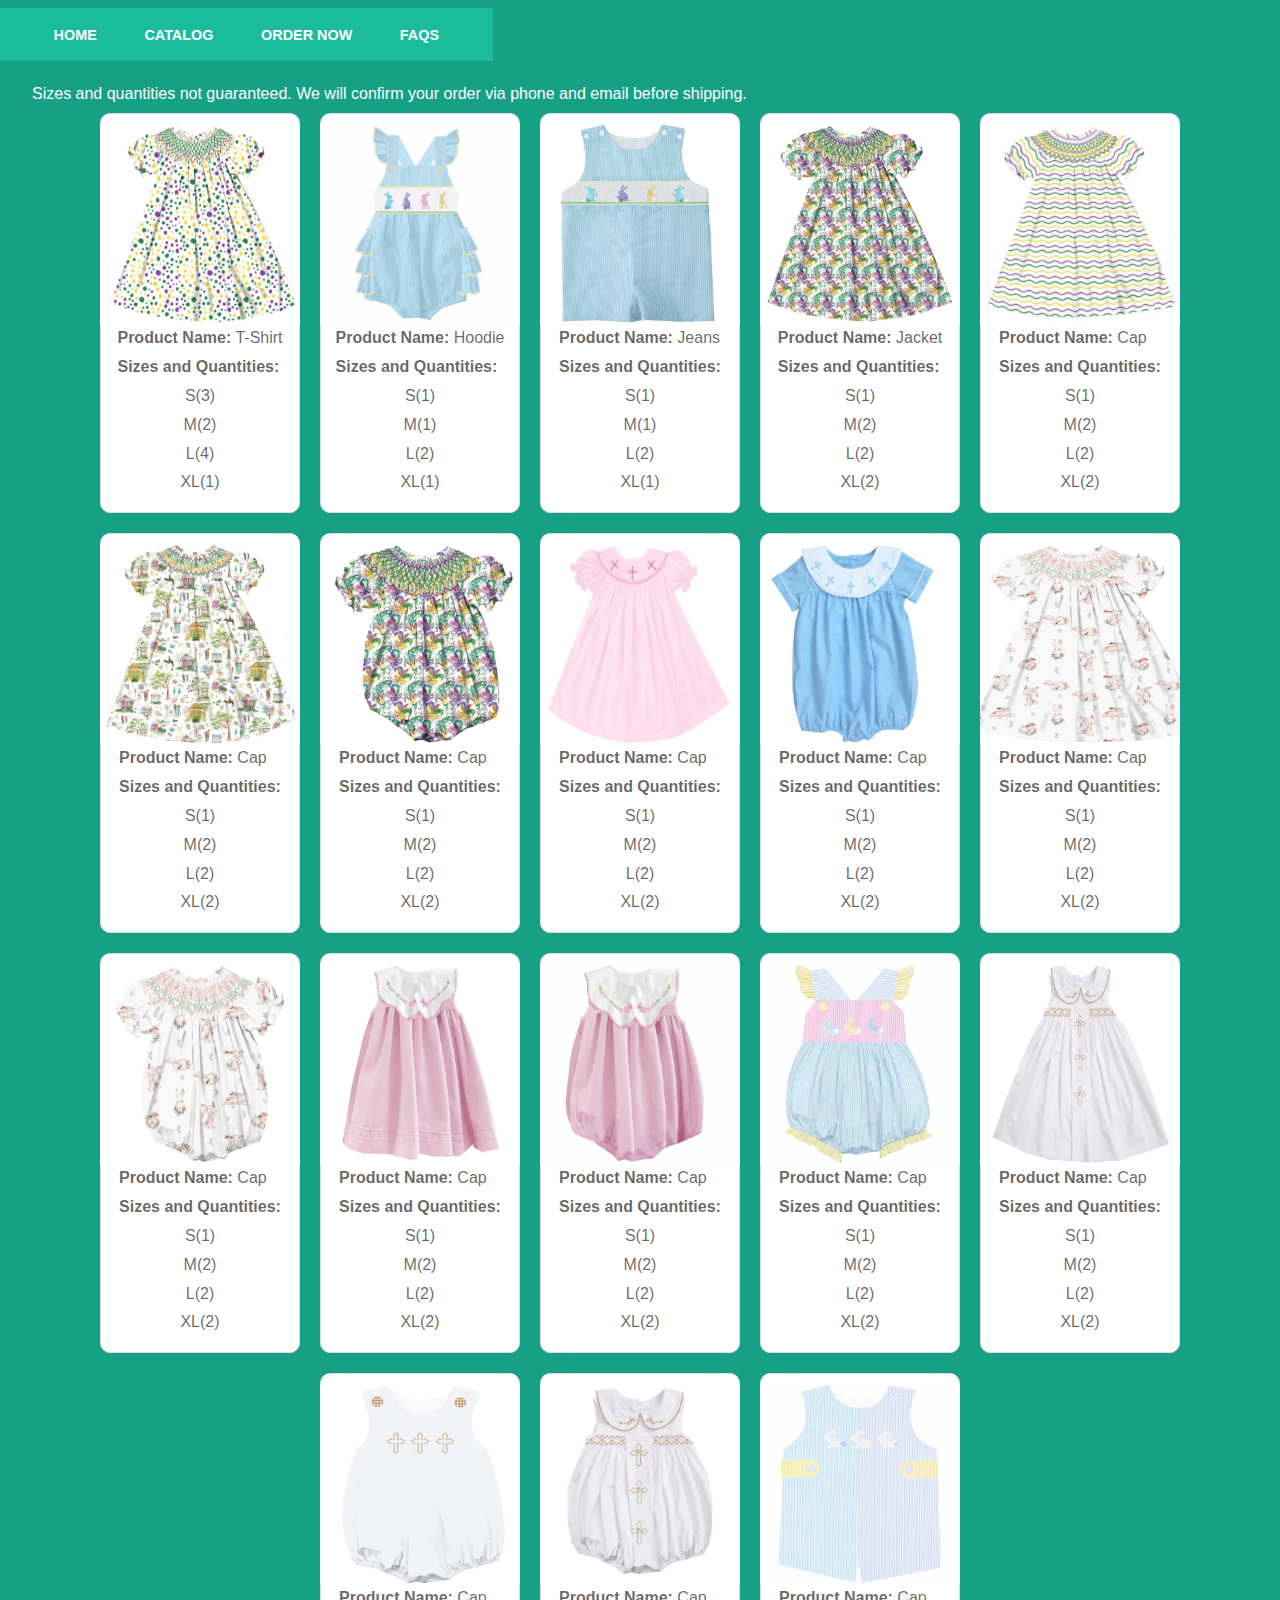
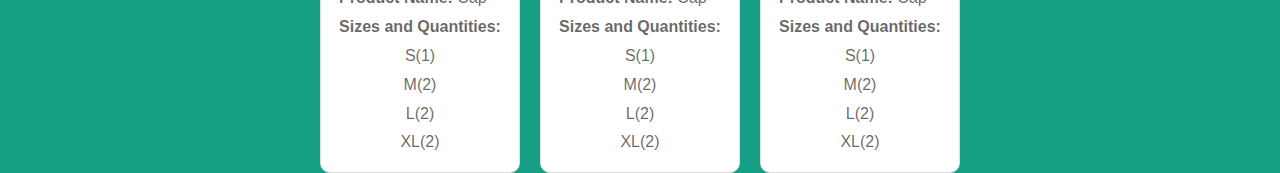
==== catalog.html @ 7c08fcbd "updated title" ====
<!DOCTYPE html>
<html lang="en">
<head>
    <meta charset="UTF-8">
    <meta name="viewport" content="width=device-width, initial-scale=1.0">
    <title>Catalog - Nonna and Nana's Boutique</title>
    <link href="default.css" rel="stylesheet" type="text/css" media="all" />
    <link href="fonts.css" rel="stylesheet" type="text/css" media="all" />
    
</head>
<body>
    <div id="header-wrapper">
        <div id="header" class="container">
            <div id="menu">
                <ul>
                    <li><a href="index.html" accesskey="1" title="">Home</a></li>
                    <li class="current_page_item"><a href="catalog.html" accesskey="2" title="">Catalog</a></li> 
                    <li><a href="order.html" accesskey="3" title="">Order Now</a></li> 
                    <li><a href="faqs.html" accesskey="4" title="">FAQs</a></li>
                </ul>
            </div>
        </div>
    </div>

    <h1 class="fancy-header">Sizes and quantities not guaranteed. We will confirm your order via phone and email before shipping.</h1>
    <div class="gallery_body" id="gallery_body">
        <!-- Items will be dynamically loaded here -->
    </div>
    
    <!-- The Modal -->
    <div id="myModal" class="modal">
        <span class="close" onclick="closeModal()">&times;</span>
        <div class="modal-content" id="modal-content">
            <img id="modal-img" src="">
        </div>
    </div>

    <script>
        function openModal(src) {
            document.getElementById('myModal').style.display = "block";
            document.getElementById('modal-img').src = src;
        }

        function closeModal() {
            document.getElementById('myModal').style.display = "none";
        }

        // Function to load CSV and update the gallery
        function loadCSVData() {
            fetch('csv/sizes_quantities.csv')
                .then(response => response.text())
                .then(data => {
                    const rows = data.split('\n').slice(1); // Skip the header row
                    const gallery = document.getElementById('gallery_body');
                    gallery.innerHTML = ''; // Clear existing content
                    
                    rows.forEach(row => {
                        const cols = row.split(',');
                        const sku = cols[0];
                        const productName = cols[1];
                        const sizesAndQuantities = cols[2].split(';');

                        const itemDiv = document.createElement('div');
                        itemDiv.className = 'item';
                        itemDiv.innerHTML = `
                            <img src="images/${sku}.jpg" alt="${sku}" onclick="openModal('images/${sku}.jpg')">
                            <p><b>Product Name:</b> ${productName}<br><b>Sizes and Quantities:</b></p>
                        `;
                        
                        sizesAndQuantities.forEach(sizeQuantity => {
                            itemDiv.innerHTML += `<p>${sizeQuantity}</p>`;
                        });
                        
                        gallery.appendChild(itemDiv);
                    });
                });
        }

        // Load CSV data when the page loads
        window.onload = loadCSVData;
    </script>
</body>
</html>
---- default.css ----
html, body
	{
		height: 100%;
	}
	
	body
	{
		margin: 0px;
		padding: 0px;
		background: #16A085;
		font-family: 'Questrial', sans-serif;
		font-size: 12pt;
		color: rgba(0,0,0,.6);
	}
	
	
	h1
	{
		margin: 0;
		padding: 0;
		color: #404040;
	}
	h2
	{
		margin: 0;
		padding: 0;
		color: #404040;
	}
	h3
	{
		margin: 0;
		padding: 6px;
		margin-left: 30px;
		color: #ffffff;
	}

	h4 {
		color: #ffffff;
	}

	p, ol, ul
	{
		margin-top: 0;
	}
	
	ol, ul
	{
		padding: 0;
		list-style: none;
	}
	
	p
	{
		line-height: 180%;
	}
	
	strong
	{
	}
	
	a
	{
		color: #16A085;
	}
	
	a:hover
	{
		text-decoration: none;
	}
	

	.container
	{
		margin: 0px auto;
		width: 100%;
	}
	

/*********************************************************************************/
/* Form Style                                                                    */
/*********************************************************************************/

		form
		{
		}
		
			form label
			{
				display: block;
				text-align: left;
				margin-bottom: 0.5em;
			}
			
			form .submit
			{
				margin-top: 2em;
				line-height: 1.5em;
				font-size: 1.3em;
			}
		
			form input.text,
			form select,
			form textarea
			{
				position: relative;
				-webkit-appearance: none;
				display: block;
				border: 0;
				background: #fff;
				background: rgba(255,255,255,0.75);
				width: 100%;
				border-radius: 0.50em;
				margin: 1em 0em;
				padding: 1.50em 1em;
				box-shadow: inset 0 0.1em 0.1em 0 rgba(0,0,0,0.05);
				border: solid 1px rgba(0,0,0,0.15);
				-moz-transition: all 0.35s ease-in-out;
				-webkit-transition: all 0.35s ease-in-out;
				-o-transition: all 0.35s ease-in-out;
				-ms-transition: all 0.35s ease-in-out;
				transition: all 0.35s ease-in-out;
				font-size: 1em;
				outline: none;
			}

				form input.text:hover,
				form select:hover,
				form textarea:hover
				{
				}

				form input.text:focus,
				form select:focus,
				form textarea:focus
				{
					box-shadow: 0 0 2px 1px #E0E0E0;
					background: #fff;
				}
				
				form textarea
				{
					min-height: 12em;
				}

				form .formerize-placeholder
				{
					color: #555 !important;
				}

				form ::-webkit-input-placeholder
				{
					color: #555 !important;
				}

				form :-moz-placeholder
				{
					color: #555 !important;
				}

				form ::-moz-placeholder
				{
					color: #555 !important;
				}

				form :-ms-input-placeholder
				{
					color: #555 !important;
				}

				form ::-moz-focus-inner
				{
					border: 0;
				}


/*********************************************************************************/
/* Image Style                                                                   */
/*********************************************************************************/

	.image
	{
		display: inline-block;
		border: 1px solid rgba(0,0,0,.1);
	}
	
	.image img
	{
		display: block;
		width: 100%;
	}
	
	.image-full
	{
		display: block;
		width: 100%;
		margin: 0 0 3em 0;
	}
	
	.image-left
	{
		float: left;
		margin: 0 2em 2em 0;
	}
	
	.image-centered
	{
		display: block;
		margin: 0 0 2em 0;
	}
	
	.image-centered img
	{
		margin: 0 auto;
		width: auto;
	}

/*********************************************************************************/
/* List Styles                                                                   */
/*********************************************************************************/

	ul.style1
	{
	}


/*********************************************************************************/
/* Social Icon Styles                                                            */
/*********************************************************************************/

	ul.contact
	{
		margin: 0;
		padding: 2em 0em 0em 0em;
		list-style: none;
	}
	
	ul.contact li
	{
		display: inline-block;
		padding: 0em 0.10em;
		font-size: 1em;
	}
	
	ul.contact li span
	{
		display: none;
		margin: 0;
		padding: 0;
	}
	
	ul.contact li a
	{
		color: #FFF;
	}
	
	ul.contact li a:before
	{
		display: inline-block;
		background: #1ABC9C;
		width: 40px;
		height: 40px;
		line-height: 40px;
		text-align: center;
		color: #FFFFFF;
	}
	

/*********************************************************************************/
/* Button Style                                                                  */
/*********************************************************************************/

	.button
	{
		display: inline-block;
		margin-top: 2em;
		padding: 0.8em 2em;
		background: #16A085;
		line-height: 1.8em;
		letter-spacing: 1px;
		text-decoration: none;
		font-size: 1em;
		color: #FFF;
	}
	
	.button:before
	{
		display: inline-block;
		background: #8DCB89;
		margin-right: 1em;
		width: 40px;
		height: 40px;
		line-height: 40px;
		border-radius: 20px;
		text-align: center;
		color: #272925;
	}
	
	.button-small
	{
	}
		
/*********************************************************************************/
/* Heading Titles                                                                */
/*********************************************************************************/

	.title
	{
		margin-bottom: 3em;
	}
	
	.title h2
	{
		font-size: 2.8em;
	}
	
	.title .byline
	{
		font-size: 1.1em;
		color: #6F6F6F;
	}

/*********************************************************************************/
/* Header                                                                        */
/*********************************************************************************/

	#header-wrapper
	{
		overflow: hidden;
		padding: .5em 0em;
		font-weight: normal;
	}

	#header-wrapper #menu ul {
		font-weight: 600; /* Ensure consistent font weight */
	}

/*********************************************************************************/
/* Logo                                                                          */
/*********************************************************************************/

		#logo h1 {
			display: flex;
			flex-direction: column;
			align-items: center;
		}
	
		#logo h1 img {
			margin-bottom: 10px;
		}
	
		#logo h1 a {
			margin-top: 10px;
			font-size: 24px;
			color: rgb(255, 255, 255);
			text-decoration: none;
		}

/*********************************************************************************/
/* Menu                                                                          */
/*********************************************************************************/

	#menu
	{
	}
	
	#menu ul
	{
		display: inline-block;
		padding: 0em 2em;
		background: #1ABC9C;
		text-align: center;
	}
	
	#menu li
	{
		display: inline-block;
	}
	
	#menu li a, #menu li span
	{
		display: inline-flex;
		padding: 1.3em 1.5em;
		text-decoration: none;
		font-size: 0.90em;
		font-weight: 600;
		text-transform: uppercase;
		outline: 0;
		color: #FFF;
	}
	
		#menu li:hover a,
		#menu li.active a,
		#menu li.active span	{
	}
	
	#menu .current_page_item a
	{
		color: #FFF;
		font-weight: bold;
	}
	


/*********************************************************************************/
/* Banner                                                                        */
/*********************************************************************************/

	#banner
	{
	}

/*********************************************************************************/
/* Wrapper                                                                       */
/*********************************************************************************/


	.wrapper
	{
		overflow: hidden;
		padding: 0em 0em 0em 0em;
		background: #FFF;
	}

	#wrapper1
	{
		background: #FFF;
	}

	#wrapper2
	{
		overflow: hidden;
		background: #F3F3F3;
		padding: 5em 0em;
		text-align: center;
	}

	#wrapper3
	{
		overflow: hidden;
		background: #F3F3F3;
		padding: 5em 0em;
		text-align: left;
	}



/*********************************************************************************/
/* Welcome                                                                       */
/*********************************************************************************/

	#welcome
	{
		overflow: hidden;
		width: 1000px;
		padding: 8em 100px 0em 100px;
		text-align: center;
		color: rgba(0,0,0,0.6);
	}
	
	#welcome .content
	{
		padding: 0em 8em;
	}
	
	#welcome .title h2
	{
		color: rgba(0,0,0,0.8);
	}
	
	#welcome a,
	#welcome strong
	{
		color: rgba(0,0,0,0.8);
	}

/*********************************************************************************/
/* Page                                                                          */
/*********************************************************************************/

	#page-wrapper
	{
		overflow: hidden;
		background: #F3F3F3;
		padding: 3em 0em;
		text-align: center;
	}

	#page
	{
	}

/*********************************************************************************/
/* Content                                                                       */
/*********************************************************************************/

	#content
	{
		float: left;
		width: 700px;
		padding-right: 100px;
		border-right: 1px solid rgba(0,0,0,.1);
	}

/*********************************************************************************/
/* Sidebar                                                                       */
/*********************************************************************************/

	#sidebar
	{
		float: right;
		width: 350px;
	}

/*********************************************************************************/
/* Footer                                                                        */
/*********************************************************************************/

	#footer
	{
		text-align: center;
	}

	
	#footer .title span
	{
		color: rgba(255,255,255,0.4);
	}

/*********************************************************************************/
/* Copyright                                                                     */
/*********************************************************************************/

	#copyright
	{
		overflow: hidden;
		padding: 5em 0em;
		border-top: 1px solid rgba(255,255,255,0.08);
		text-align: center;
	}
	
	#copyright p
	{
		letter-spacing: 1px;
		font-size: 0.90em;
		color: rgba(255,255,255,0.6);
	}
	
	#copyright a
	{
		text-decoration: none;
		color: rgba(255,255,255,0.8);
	}

/*********************************************************************************/
/* Newsletter                                                                    */
/*********************************************************************************/

	#newsletter
	{
		overflow: hidden;
		padding: 8em 0em;
		background: #EDEDED;
		text-align: center;
	}
	
	#newsletter .title h2
	{
		color: rgba(0,0,0,0.8);
	}
	
	#newsletter .content
	{
		width: 600px;
		margin: 0px auto;
	}
	
/*********************************************************************************/
/* Portfolio                                                                     */
/*********************************************************************************/

	#portfolio
	{
	}
	
	#portfolio .box
	{
		text-align: center;
		color: rgba(0,0,0,0.5);
	}
	
	#portfolio h3
	{
		display: block;
		padding-bottom: 1em;
		font-size: 1em;
		color: rgba(0,0,0,0.6);
	}

	#portfolio .title
	{
		text-align: center;
	}

	#portfolio .title h2
	{
		color: rgba(0,0,0,0.8);
	}

	.column1,
	.column2,
	.column3,
	.column4
	{
		width: 282px;
	}
	
	.column1,
	.column2,
	.column3
	{
		float: left;
		margin-right: 24px;
	}
	
	.column4
	{
		float: right;
	}

/*********************************************************************************/
/* Three Columns                                                                 */
/*********************************************************************************/

	#three-column
	{
		overflow: hidden;
		text-align: center;
		display: flex;
		flex-wrap: wrap;
		justify-content: center;
	}
	
	#three-column h2
	{
		margin: 1em 0em;
		font-size: 1.5em;
		font-weight: 700;
	}
	
	#three-column .icon
	{
		position: relative;
		display: block;
		margin: 0px auto 0.80em auto;
		background: none;
		line-height: 150px;
		font-size: 4em;
		width: 150px;
		height: 150px;
		border-radius: 100px;
		border: 6px solid #67128F;
		text-align: center;
		color: #FFF;
		
	}
		
	#three-column #tbox1,
	#three-column #tbox2,
	#three-column #tbox3
	{
		float: left;
		width: 320px;
		padding: 20px 20px 20px 20px;
	}
	
	#three-column .title
	{
		text-align: center;
	}
	
	#three-column .title h2
	{
		font-size: 1.60em;
	}
	
	#three-column .title .byline
	{
		padding-top: 0.50em;
		font-size: 0.90em;
		color: #858585;
	}

	#three-column .arrow-down
	{
		border-top-color: #292929;
	}
	
	#three-column .column {
		flex: 1 1 300px;
		margin: 10px;
		box-sizing: border-box;
	}
	
	ul.tools
	{
		margin: 0;
		padding: 0em 0em 0em 0em;
		list-style: none;
	}
	
	ul.tools li
	{
		display: inline-block;
		padding: 0em .2em;
		font-size: 4em;
	}
	
	ul.tools li span
	{
		display: none;
		margin: 0;
		padding: 0;
	}
	
	ul.tools li a
	{
		color: #FFF;
	}
	
	ul.tools li a:before
	{
		display: inline-block;
		background: #1ABC9C;
		width: 120px;
		height: 120px;
		border-radius: 50%;
		line-height: 120px;
		text-align: center;
		color: #FFFFFF;
	}
	ul.faqs
	{
		margin: 0;
		padding: 0em 0em 0em 0em;
		list-style: none;
		text-align: left;
		height: 10px;
	}
	ul.faqs_header
	{
		margin: 0;
		padding: 0em 0em 0em 0em;
		list-style: none;
		text-align: left;
		height: 10px;
		text-transform: uppercase;
		font-weight: bold;
	}
	.faq {
		padding-left: 140px;
	}
	#faqs_section_header {
		margin-left: 150px;
		color: white
	}
	#faqs_section {
		margin-left: 50px;
		line-height: .1em;
	}
	
/*********************************************************************************/
/* Catalog Gallery */
/*********************************************************************************/

.gallery_body {
    display: flex;
    flex-wrap: wrap;
    gap: 20px;
    justify-content: center;
    cursor: pointer;
}

.item {
    display: flex;
    flex-direction: column;
    align-items: center;
    border: 1px solid #ddd;
    border-radius: 10px;
    padding-top: 10px;
    box-sizing: border-box;
    width: 200px;
    height: 400px;
    background-color: #ffffff;
}

.item p {
    text-align: left;
    margin: 0;
}

.item img {
    width: 200px;
    height: 200px;
}

.product-info {
    text-align: left;
    margin-top: 10px;
}

.product-info p {
    margin: 0;
}

/* Modal Styles */
.modal {
    display: none;
    position: fixed;
    z-index: 1;
    left: 0;
    top: 0;
    width: 100%;
    height: 100%;
    overflow: auto;
    background-color: rgba(0, 0, 0, 0.4);
}

.modal-content {
    margin: auto;
    display: block;
    width: 80%;
    max-width: 700px;
    position: absolute;
    top: 50%;
    left: 50%;
    transform: translate(-50%, -50%);
    -webkit-animation-name: zoom;
    -webkit-animation-duration: 0.6s;
    animation-name: zoom;
    animation-duration: 0.6s;
}

@-webkit-keyframes zoom {
    from { -webkit-transform: scale(0); }
    to { -webkit-transform: scale(1); }
}

@keyframes zoom {
    from { transform: scale(0); }
    to { transform: scale(1); }
}

.modal-content img {
    width: 100%;
    height: auto;
	border-radius: 10px;
}

.close {
    position: absolute;
    top: 10px;
    right: 25px;
    color: #fff;
    font-size: 35px;
    font-weight: bold;
    transition: 0.3s;
    cursor: pointer;
}

.close:hover,
.close:focus {
    color: #bbb;
    text-decoration: none;
    cursor: pointer;
}

.fancy-header {
    text-align: left;
    margin-left: 2em;
    color: #fff;
    margin-top: 0px;
    font-size: 1.0em;
    font-weight: normal;
    margin-bottom: 10px;
}

.form-container {
    display: flex;
    flex-direction: column;
    align-items: flex-start;
}
.form-container label {
    margin-top: 10px;
	color: white
}
.form-container input, .form-container select, .form-container button {
    width: 100%;
    max-width:450px;
    padding: 10px;
    margin-top: 5px;
    margin-bottom: 5px;
    border: 1px solid #ccc;
    border-radius: 4px;
    box-sizing: border-box;
}
.form-container button {
    background-color: #4CAF50;
    color: white;
    border: none;
    cursor: pointer;
}
.form-container button:hover {
    background-color: #45a049;
}

#product-image {
    margin-left: 20px;
    width: 300px;
    height: 300px;
    object-fit: cover;
}
---- fonts.css ----
@charset 'UTF-8';

@font-face
{
	font-family: 'FontAwesome';
	src: url('fonts/fontawesome-webfont.eot?v=3.0.1');
	src: url('fonts/fontawesome-webfont.eot?#iefix&v=3.0.1') format('embedded-opentype'),
	     url('fonts/fontawesome-webfont.woff?v=3.0.1') format('woff'),
	     url('fonts/fontawesome-webfont.ttf?v=3.0.1') format('truetype'),
	     url('fonts/fontawesome-webfont.svg#FontAwesome') format('svg');
	font-weight: normal;
	font-style: normal;
}

@font-face
{
	font-family: 'Font-Awesome-Social';
	src: url('fonts/fontawesome-social-webfont.eot');
	src: url('fonts/fontawesome-social-webfont.eot?#iefix') format('embedded-opentype'),
	     url('fonts/fontawesome-social-webfont.woff') format('woff'),
		 url('fonts/fontawesome-social-webfont.ttf') format('truetype'),
		 url('fonts/fontawesome-social-webfont.svg#Font-Awesome-More') format('svg');
	font-weight: normal;
	font-style: normal;
}

/*********************************************************************************/
/* Icons                                                                         */
/*********************************************************************************/

	/*
		Powered by:
		
		Font Awesome (http://fortawesome.github.com/Font-Awesome/)
		Font Awesome More (http://gregoryloucas.github.com/Font-Awesome-More/)
	*/

	.icon
	{
		text-decoration: none;
	}

		.icon:before
		{
			font-size: 1.25em;
			text-decoration: none;
			font-family: FontAwesome;
			font-weight: normal;
			font-style: normal;
			-webkit-text-rendering: optimizeLegibility;
			-moz-text-rendering: optimizeLegibility;
			-ms-text-rendering: optimizeLegibility;
			-o-text-rendering: optimizeLegibility;
			text-rendering: optimizeLegibility;
			-webkit-font-smoothing: antialiased;
			-moz-font-smoothing: antialiased;
			-ms-font-smoothing: antialiased;
			-o-font-smoothing: antialiased;
			font-smoothing: antialiased;
			-webkit-font-feature-settings: "liga" 1, "dlig" 1;
			-moz-font-feature-settings: "liga=1, dlig=1";
			-ms-font-feature-settings: "liga" 1, "dlig" 1;
			-o-font-feature-settings: "liga" 1, "dlig" 1;
			font-feature-settings: "liga" 1, "dlig" 1;
		}

		.icon-glass:before                { content: "\f000"; }
		.icon-music:before                { content: "\f001"; }
		.icon-search:before               { content: "\f002"; }
		.icon-envelope:before             { content: "\f003"; }
		.icon-heart:before                { content: "\f004"; }
		.icon-star:before                 { content: "\f005"; }
		.icon-star-empty:before           { content: "\f006"; }
		.icon-user:before                 { content: "\f007"; }
		.icon-film:before                 { content: "\f008"; }
		.icon-th-large:before             { content: "\f009"; }
		.icon-th:before                   { content: "\f00a"; }
		.icon-th-list:before              { content: "\f00b"; }
		.icon-ok:before                   { content: "\f00c"; }
		.icon-remove:before               { content: "\f00d"; }
		.icon-zoom-in:before              { content: "\f00e"; }

		.icon-zoom-out:before             { content: "\f010"; }
		.icon-off:before                  { content: "\f011"; }
		.icon-signal:before               { content: "\f012"; }
		.icon-cog:before                  { content: "\f013"; }
		.icon-trash:before                { content: "\f014"; }
		.icon-home:before                 { content: "\f015"; }
		.icon-file:before                 { content: "\f016"; }
		.icon-time:before                 { content: "\f017"; }
		.icon-road:before                 { content: "\f018"; }
		.icon-download-alt:before         { content: "\f019"; }
		.icon-download:before             { content: "\f01a"; }
		.icon-upload:before               { content: "\f01b"; }
		.icon-inbox:before                { content: "\f01c"; }
		.icon-play-circle:before          { content: "\f01d"; }
		.icon-repeat:before               { content: "\f01e"; }

		/* \f020 doesn't work in Safari. all shifted one down */
		.icon-refresh:before              { content: "\f021"; }
		.icon-list-alt:before             { content: "\f022"; }
		.icon-lock:before                 { content: "\f023"; }
		.icon-flag:before                 { content: "\f024"; }
		.icon-headphones:before           { content: "\f025"; }
		.icon-volume-off:before           { content: "\f026"; }
		.icon-volume-down:before          { content: "\f027"; }
		.icon-volume-up:before            { content: "\f028"; }
		.icon-qrcode:before               { content: "\f029"; }
		.icon-barcode:before              { content: "\f02a"; }
		.icon-tag:before                  { content: "\f02b"; }
		.icon-tags:before                 { content: "\f02c"; }
		.icon-book:before                 { content: "\f02d"; }
		.icon-bookmark:before             { content: "\f02e"; }
		.icon-print:before                { content: "\f02f"; }

		.icon-camera:before               { content: "\f030"; }
		.icon-font:before                 { content: "\f031"; }
		.icon-bold:before                 { content: "\f032"; }
		.icon-italic:before               { content: "\f033"; }
		.icon-text-height:before          { content: "\f034"; }
		.icon-text-width:before           { content: "\f035"; }
		.icon-align-left:before           { content: "\f036"; }
		.icon-align-center:before         { content: "\f037"; }
		.icon-align-right:before          { content: "\f038"; }
		.icon-align-justify:before        { content: "\f039"; }
		.icon-list:before                 { content: "\f03a"; }
		.icon-indent-left:before          { content: "\f03b"; }
		.icon-indent-right:before         { content: "\f03c"; }
		.icon-facetime-video:before       { content: "\f03d"; }
		.icon-picture:before              { content: "\f03e"; }

		.icon-pencil:before               { content: "\f040"; }
		.icon-map-marker:before           { content: "\f041"; }
		.icon-adjust:before               { content: "\f042"; }
		.icon-tint:before                 { content: "\f043"; }
		.icon-edit:before                 { content: "\f044"; }
		.icon-share:before                { content: "\f045"; }
		.icon-check:before                { content: "\f046"; }
		.icon-move:before                 { content: "\f047"; }
		.icon-step-backward:before        { content: "\f048"; }
		.icon-fast-backward:before        { content: "\f049"; }
		.icon-backward:before             { content: "\f04a"; }
		.icon-play:before                 { content: "\f04b"; }
		.icon-pause:before                { content: "\f04c"; }
		.icon-stop:before                 { content: "\f04d"; }
		.icon-forward:before              { content: "\f04e"; }

		.icon-fast-forward:before         { content: "\f050"; }
		.icon-step-forward:before         { content: "\f051"; }
		.icon-eject:before                { content: "\f052"; }
		.icon-chevron-left:before         { content: "\f053"; }
		.icon-chevron-right:before        { content: "\f054"; }
		.icon-plus-sign:before            { content: "\f055"; }
		.icon-minus-sign:before           { content: "\f056"; }
		.icon-remove-sign:before          { content: "\f057"; }
		.icon-ok-sign:before              { content: "\f058"; }
		.icon-question-sign:before        { content: "\f059"; }
		.icon-info-sign:before            { content: "\f05a"; }
		.icon-screenshot:before           { content: "\f05b"; }
		.icon-remove-circle:before        { content: "\f05c"; }
		.icon-ok-circle:before            { content: "\f05d"; }
		.icon-ban-circle:before           { content: "\f05e"; }

		.icon-arrow-left:before           { content: "\f060"; }
		.icon-arrow-right:before          { content: "\f061"; }
		.icon-arrow-up:before             { content: "\f062"; }
		.icon-arrow-down:before           { content: "\f063"; }
		.icon-share-alt:before            { content: "\f064"; }
		.icon-resize-full:before          { content: "\f065"; }
		.icon-resize-small:before         { content: "\f066"; }
		.icon-plus:before                 { content: "\f067"; }
		.icon-minus:before                { content: "\f068"; }
		.icon-asterisk:before             { content: "\f069"; }
		.icon-exclamation-sign:before     { content: "\f06a"; }
		.icon-gift:before                 { content: "\f06b"; }
		.icon-leaf:before                 { content: "\f06c"; }
		.icon-fire:before                 { content: "\f06d"; }
		.icon-eye-open:before             { content: "\f06e"; }

		.icon-eye-close:before            { content: "\f070"; }
		.icon-warning-sign:before         { content: "\f071"; }
		.icon-plane:before                { content: "\f072"; }
		.icon-calendar:before             { content: "\f073"; }
		.icon-random:before               { content: "\f074"; }
		.icon-comment:before              { content: "\f075"; }
		.icon-magnet:before               { content: "\f076"; }
		.icon-chevron-up:before           { content: "\f077"; }
		.icon-chevron-down:before         { content: "\f078"; }
		.icon-retweet:before              { content: "\f079"; }
		.icon-shopping-cart:before        { content: "\f07a"; }
		.icon-folder-close:before         { content: "\f07b"; }
		.icon-folder-open:before          { content: "\f07c"; }
		.icon-resize-vertical:before      { content: "\f07d"; }
		.icon-resize-horizontal:before    { content: "\f07e"; }

		.icon-bar-chart:before            { content: "\f080"; }
		.icon-twitter-sign:before         { content: "\f081"; }
		.icon-facebook-sign:before        { content: "\f082"; }
		.icon-camera-retro:before         { content: "\f083"; }
		.icon-key:before                  { content: "\f084"; }
		.icon-cogs:before                 { content: "\f085"; }
		.icon-comments:before             { content: "\f086"; }
		.icon-thumbs-up:before            { content: "\f087"; }
		.icon-thumbs-down:before          { content: "\f088"; }
		.icon-star-half:before            { content: "\f089"; }
		.icon-heart-empty:before          { content: "\f08a"; }
		.icon-signout:before              { content: "\f08b"; }
		.icon-linkedin-sign:before        { content: "\f08c"; }
		.icon-pushpin:before              { content: "\f08d"; }
		.icon-external-link:before        { content: "\f08e"; }

		.icon-signin:before               { content: "\f090"; }
		.icon-trophy:before               { content: "\f091"; }
		.icon-github-sign:before          { content: "\f092"; }
		.icon-upload-alt:before           { content: "\f093"; }
		.icon-lemon:before                { content: "\f094"; }
		.icon-phone:before                { content: "\f095"; }
		.icon-check-empty:before          { content: "\f096"; }
		.icon-bookmark-empty:before       { content: "\f097"; }
		.icon-phone-sign:before           { content: "\f098"; }
		.icon-twitter:before              { content: "\f099"; }
		.icon-facebook:before             { content: "\f09a"; }
		.icon-github:before               { content: "\f09b"; }
		.icon-unlock:before               { content: "\f09c"; }
		.icon-credit-card:before          { content: "\f09d"; }
		.icon-rss:before                  { content: "\f09e"; }

		.icon-hdd:before                  { content: "\f0a0"; }
		.icon-bullhorn:before             { content: "\f0a1"; }
		.icon-bell:before                 { content: "\f0a2"; }
		.icon-certificate:before          { content: "\f0a3"; }
		.icon-hand-right:before           { content: "\f0a4"; }
		.icon-hand-left:before            { content: "\f0a5"; }
		.icon-hand-up:before              { content: "\f0a6"; }
		.icon-hand-down:before            { content: "\f0a7"; }
		.icon-circle-arrow-left:before    { content: "\f0a8"; }
		.icon-circle-arrow-right:before   { content: "\f0a9"; }
		.icon-circle-arrow-up:before      { content: "\f0aa"; }
		.icon-circle-arrow-down:before    { content: "\f0ab"; }
		.icon-globe:before                { content: "\f0ac"; }
		.icon-wrench:before               { content: "\f0ad"; }
		.icon-tasks:before                { content: "\f0ae"; }

		.icon-filter:before               { content: "\f0b0"; }
		.icon-briefcase:before            { content: "\f0b1"; }
		.icon-fullscreen:before           { content: "\f0b2"; }

		.icon-group:before                { content: "\f0c0"; }
		.icon-link:before                 { content: "\f0c1"; }
		.icon-cloud:before                { content: "\f0c2"; }
		.icon-beaker:before               { content: "\f0c3"; }
		.icon-cut:before                  { content: "\f0c4"; }
		.icon-copy:before                 { content: "\f0c5"; }
		.icon-paper-clip:before           { content: "\f0c6"; }
		.icon-save:before                 { content: "\f0c7"; }
		.icon-sign-blank:before           { content: "\f0c8"; }
		.icon-reorder:before              { content: "\f0c9"; }
		.icon-list-ul:before              { content: "\f0ca"; }
		.icon-list-ol:before              { content: "\f0cb"; }
		.icon-strikethrough:before        { content: "\f0cc"; }
		.icon-underline:before            { content: "\f0cd"; }
		.icon-table:before                { content: "\f0ce"; }

		.icon-magic:before                { content: "\f0d0"; }
		.icon-truck:before                { content: "\f0d1"; }
		.icon-pinterest:before            { content: "\f0d2"; }
		.icon-pinterest-sign:before       { content: "\f0d3"; }
		.icon-google-plus-sign:before     { content: "\f0d4"; }
		.icon-google-plus:before          { content: "\f0d5"; }
		.icon-money:before                { content: "\f0d6"; }
		.icon-caret-down:before           { content: "\f0d7"; }
		.icon-caret-up:before             { content: "\f0d8"; }
		.icon-caret-left:before           { content: "\f0d9"; }
		.icon-caret-right:before          { content: "\f0da"; }
		.icon-columns:before              { content: "\f0db"; }
		.icon-sort:before                 { content: "\f0dc"; }
		.icon-sort-down:before            { content: "\f0dd"; }
		.icon-sort-up:before              { content: "\f0de"; }

		.icon-envelope-alt:before         { content: "\f0e0"; }
		.icon-linkedin:before             { content: "\f0e1"; }
		.icon-undo:before                 { content: "\f0e2"; }
		.icon-legal:before                { content: "\f0e3"; }
		.icon-dashboard:before            { content: "\f0e4"; }
		.icon-comment-alt:before          { content: "\f0e5"; }
		.icon-comments-alt:before         { content: "\f0e6"; }
		.icon-bolt:before                 { content: "\f0e7"; }
		.icon-sitemap:before              { content: "\f0e8"; }
		.icon-umbrella:before             { content: "\f0e9"; }
		.icon-paste:before                { content: "\f0ea"; }
		.icon-lightbulb:before            { content: "\f0eb"; }
		.icon-exchange:before             { content: "\f0ec"; }
		.icon-cloud-download:before       { content: "\f0ed"; }
		.icon-cloud-upload:before         { content: "\f0ee"; }

		.icon-user-md:before              { content: "\f0f0"; }
		.icon-stethoscope:before          { content: "\f0f1"; }
		.icon-suitcase:before             { content: "\f0f2"; }
		.icon-bell-alt:before             { content: "\f0f3"; }
		.icon-coffee:before               { content: "\f0f4"; }
		.icon-food:before                 { content: "\f0f5"; }
		.icon-file-alt:before             { content: "\f0f6"; }
		.icon-building:before             { content: "\f0f7"; }
		.icon-hospital:before             { content: "\f0f8"; }
		.icon-ambulance:before            { content: "\f0f9"; }
		.icon-medkit:before               { content: "\f0fa"; }
		.icon-fighter-jet:before          { content: "\f0fb"; }
		.icon-beer:before                 { content: "\f0fc"; }
		.icon-h-sign:before               { content: "\f0fd"; }
		.icon-plus-sign-alt:before        { content: "\f0fe"; }

		.icon-double-angle-left:before    { content: "\f100"; }
		.icon-double-angle-right:before   { content: "\f101"; }
		.icon-double-angle-up:before      { content: "\f102"; }
		.icon-double-angle-down:before    { content: "\f103"; }
		.icon-angle-left:before           { content: "\f104"; }
		.icon-angle-right:before          { content: "\f105"; }
		.icon-angle-up:before             { content: "\f106"; }
		.icon-angle-down:before           { content: "\f107"; }
		.icon-desktop:before              { content: "\f108"; }
		.icon-laptop:before               { content: "\f109"; }
		.icon-tablet:before               { content: "\f10a"; }
		.icon-mobile-phone:before         { content: "\f10b"; }
		.icon-circle-blank:before         { content: "\f10c"; }
		.icon-quote-left:before           { content: "\f10d"; }
		.icon-quote-right:before          { content: "\f10e"; }

		.icon-spinner:before              { content: "\f110"; }
		.icon-circle:before               { content: "\f111"; }
		.icon-reply:before                { content: "\f112"; }
		.icon-github-alt:before           { content: "\f113"; }
		.icon-folder-close-alt:before     { content: "\f114"; }
		.icon-folder-open-alt:before      { content: "\f115"; }

		.icon-blogger-sign:before,.icon-blogger:before,.icon-delicious:before,.icon-dribbble-sign:before,.icon-dribbble:before,.icon-dropbox:before,.icon-drupal:before,.icon-evernote-sign:before,.icon-evernote:before,.icon-flickr-sign:before,.icon-flickr:before,.icon-forrst-sign:before,.icon-forrst:before,.icon-foursquare-sign:before,.icon-foursquare:before,.icon-git-fork:before,.icon-hacker-news:before,.icon-instagram:before,.icon-lastfm-sign:before,.icon-lastfm:before,.icon-paypal:before,.icon-picasa-sign:before,.icon-picasa:before,.icon-reddit:before,.icon-share-this-sign:before,.icon-share-this:before,.icon-skype:before,.icon-soundcloud:before,.icon-spotify:before,.icon-stack-overflow:before,.icon-tumblr-sign:before,.icon-tumblr:before,.icon-vimeo-sign:before,.icon-vimeo:before,.icon-wordpress-sign:before,.icon-wordpress:before,.icon-yelp-sign:before,.icon-yelp:before,.icon-youtube-sign:before,.icon-youtube:before              {font-family:'Font-Awesome-Social'; }

		.icon-dropbox:before              { content: "\f300"; }
		.icon-drupal:before               { content: "\f301"; }
		.icon-git-fork:before             { content: "\f302"; }
		.icon-instagram:before            { content: "\f303"; }
		.icon-share-this-sign:before      { content: "\f304"; }
		.icon-share-this:before           { content: "\f305"; }
		.icon-foursquare-sign:before      { content: "\f306"; }
		.icon-foursquare:before           { content: "\f307"; }
		.icon-hacker-news:before          { content: "\f308"; }
		.icon-skype:before                { content: "\f309"; }
		.icon-spotify:before              { content: "\f30a"; }
		.icon-soundcloud:before           { content: "\f30b"; }
		.icon-paypal:before               { content: "\f30c"; }
		.icon-youtube-sign:before         { content: "\f30d"; }
		.icon-youtube:before              { content: "\f30e"; }
		.icon-reddit:before               { content: "\f30f"; }
		.icon-blogger-sign:before         { content: "\f310"; }
		.icon-blogger:before              { content: "\f311"; }
		.icon-dribbble-sign:before        { content: "\f312"; }
		.icon-dribbble:before             { content: "\f313"; }
		.icon-evernote-sign:before        { content: "\f314"; }
		.icon-evernote:before             { content: "\f315"; }
		.icon-flickr-sign:before          { content: "\f316"; }
		.icon-flickr:before               { content: "\f317"; }
		.icon-forrst-sign:before          { content: "\f318"; }
		.icon-forrst:before               { content: "\f319"; }
		.icon-delicious:before            { content: "\f31a"; }
		.icon-lastfm-sign:before          { content: "\f31b"; }
		.icon-lastfm:before               { content: "\f31c"; }
		.icon-picasa-sign:before          { content: "\f31d"; }
		.icon-picasa:before               { content: "\f31e"; }
		.icon-stack-overflow:before       { content: "\f320"; }
		.icon-tumblr-sign:before          { content: "\f321"; }
		.icon-tumblr:before               { content: "\f322"; }
		.icon-vimeo-sign:before           { content: "\f323"; }
		.icon-vimeo:before                { content: "\f324"; }
		.icon-wordpress-sign:before       { content: "\f325"; }
		.icon-wordpress:before            { content: "\f326"; }
		.icon-yelp-sign:before            { content: "\f327"; }
		.icon-yelp:before                 { content: "\f328"; }
		.icon-cloud-upload:before		  { content: "\f0ee"; }
		.icon-cloud-download:before		  { content: "\f0ed"; }
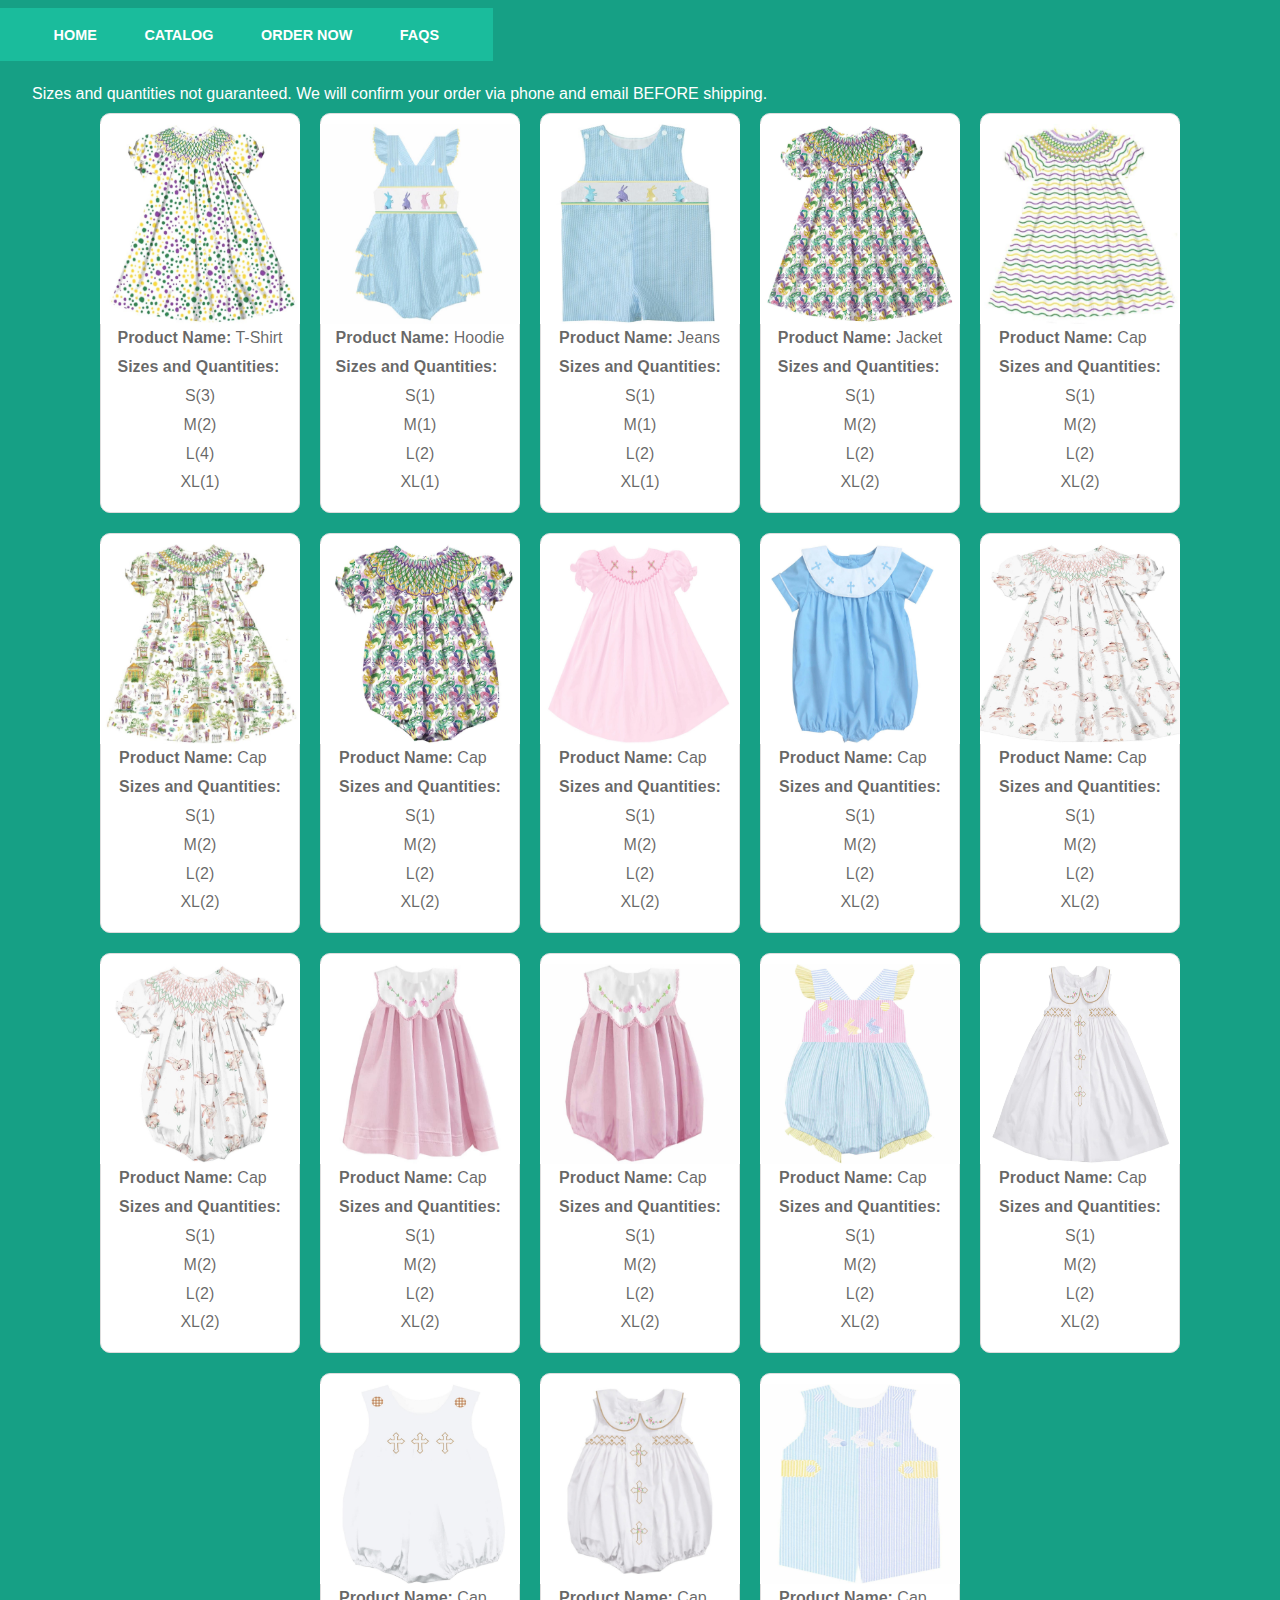
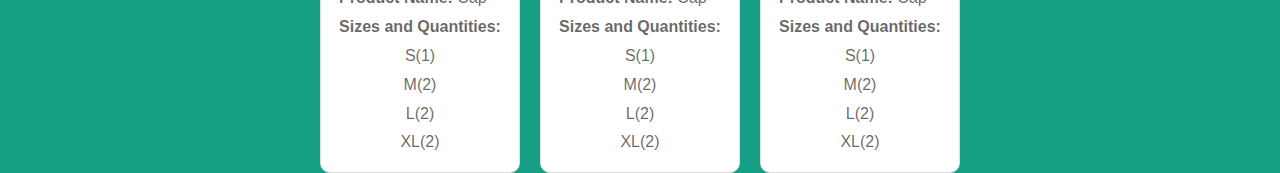
==== commit 74b45da5: "text updated" ====
--- a/catalog.html
+++ b/catalog.html
@@ -3,7 +3,7 @@
 <head>
     <meta charset="UTF-8">
     <meta name="viewport" content="width=device-width, initial-scale=1.0">
-    <title>Catalog - Nonna and Nana's Boutique</title>
+    <title>Clothing Gallery</title>
     <link href="default.css" rel="stylesheet" type="text/css" media="all" />
     <link href="fonts.css" rel="stylesheet" type="text/css" media="all" />
     
@@ -22,7 +22,7 @@
         </div>
     </div>
 
-    <h1 class="fancy-header">Sizes and quantities not guaranteed. We will confirm your order via phone and email before shipping.</h1>
+    <h1 class="fancy-header">Sizes and quantities not guaranteed. We will confirm your order via phone and email BEFORE shipping.</h1>
     <div class="gallery_body" id="gallery_body">
         <!-- Items will be dynamically loaded here -->
     </div>
--- a/default.css
+++ b/default.css
@@ -378,7 +378,7 @@
 	
 	#menu li a, #menu li span
 	{
-		display: inline-flex;
+		display: inline-block;
 		padding: 1.3em 1.5em;
 		text-decoration: none;
 		font-size: 0.90em;
@@ -895,10 +895,10 @@
 }
 .form-container input, .form-container select, .form-container button {
     width: 100%;
-    max-width:450px;
+    max-width: 350px;
     padding: 10px;
     margin-top: 5px;
-    margin-bottom: 5px;
+    margin-bottom: 15px;
     border: 1px solid #ccc;
     border-radius: 4px;
     box-sizing: border-box;
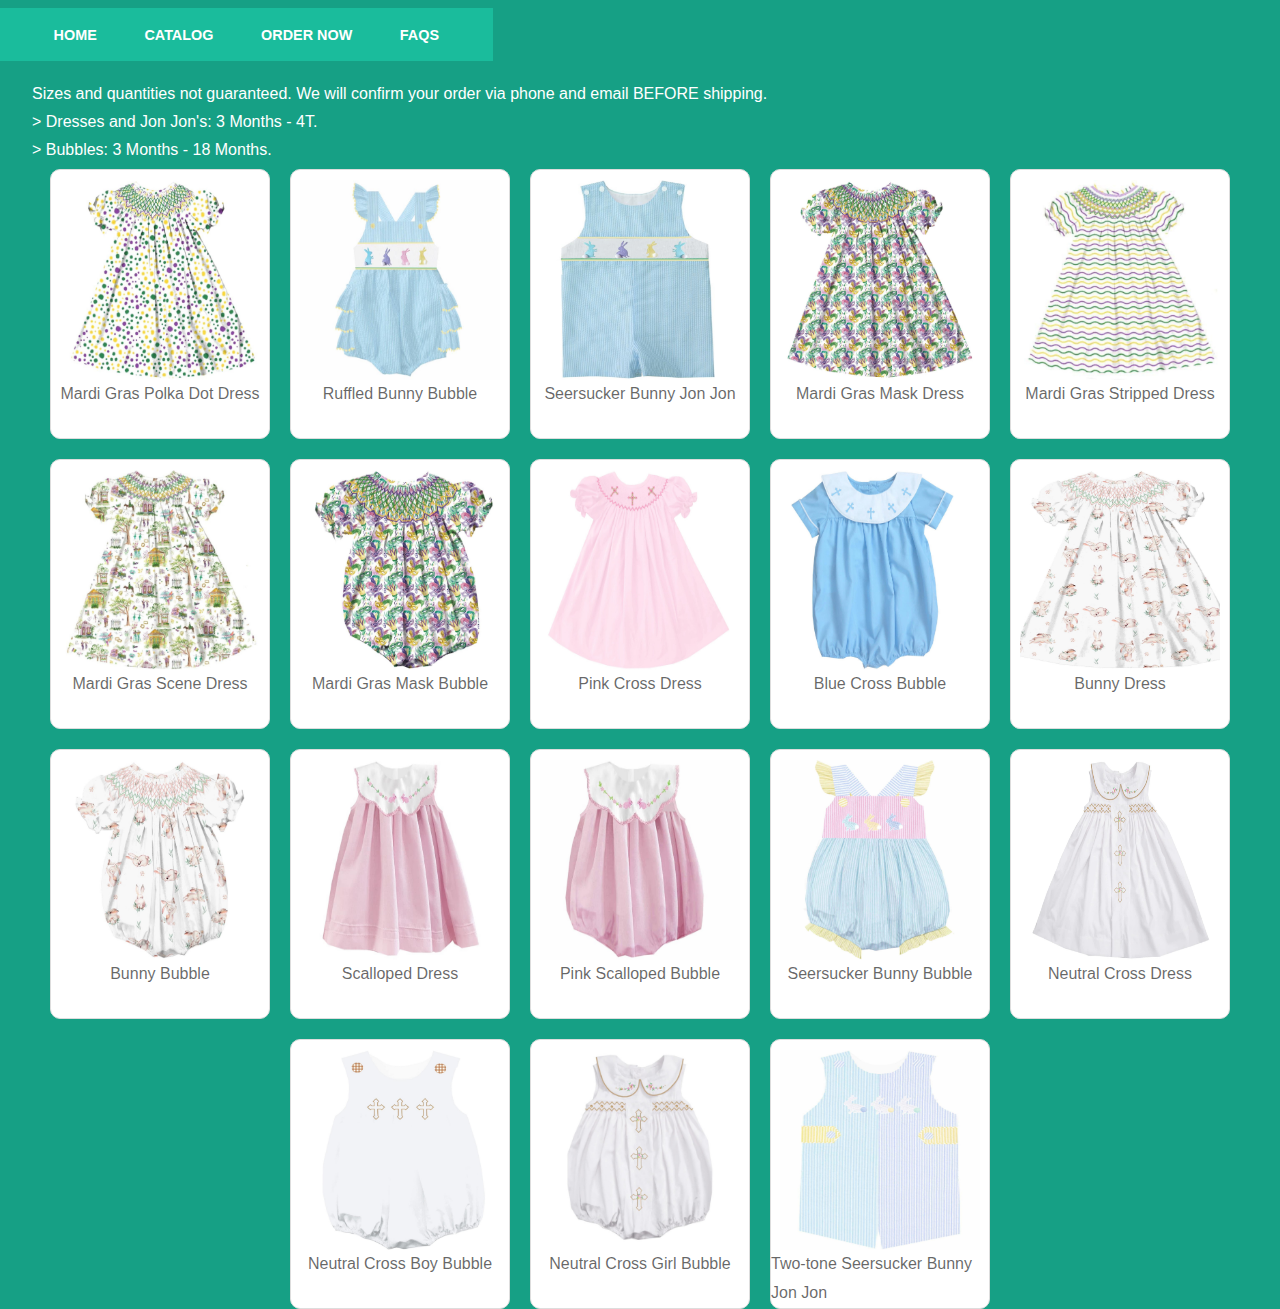
==== commit cec19806: "Changed order page and skus" ====
--- a/catalog.html
+++ b/catalog.html
@@ -23,6 +23,8 @@
     </div>
 
     <h1 class="fancy-header">Sizes and quantities not guaranteed. We will confirm your order via phone and email BEFORE shipping.</h1>
+    <h1 class="fancy-header">> Dresses and Jon Jon's: 3 Months - 4T.</h1>
+    <h1 class="fancy-header">> Bubbles: 3 Months - 18 Months.</h1>
     <div class="gallery_body" id="gallery_body">
         <!-- Items will be dynamically loaded here -->
     </div>
@@ -58,18 +60,13 @@
                         const cols = row.split(',');
                         const sku = cols[0];
                         const productName = cols[1];
-                        const sizesAndQuantities = cols[2].split(';');
 
                         const itemDiv = document.createElement('div');
                         itemDiv.className = 'item';
                         itemDiv.innerHTML = `
                             <img src="images/${sku}.jpg" alt="${sku}" onclick="openModal('images/${sku}.jpg')">
-                            <p><b>Product Name:</b> ${productName}<br><b>Sizes and Quantities:</b></p>
+                            <p><b></b> ${productName}</p>
                         `;
-                        
-                        sizesAndQuantities.forEach(sizeQuantity => {
-                            itemDiv.innerHTML += `<p>${sizeQuantity}</p>`;
-                        });
                         
                         gallery.appendChild(itemDiv);
                     });
--- a/default.css
+++ b/default.css
@@ -788,8 +788,8 @@
     border-radius: 10px;
     padding-top: 10px;
     box-sizing: border-box;
-    width: 200px;
-    height: 400px;
+    width: 220px;
+    height: 270px;
     background-color: #ffffff;
 }
 
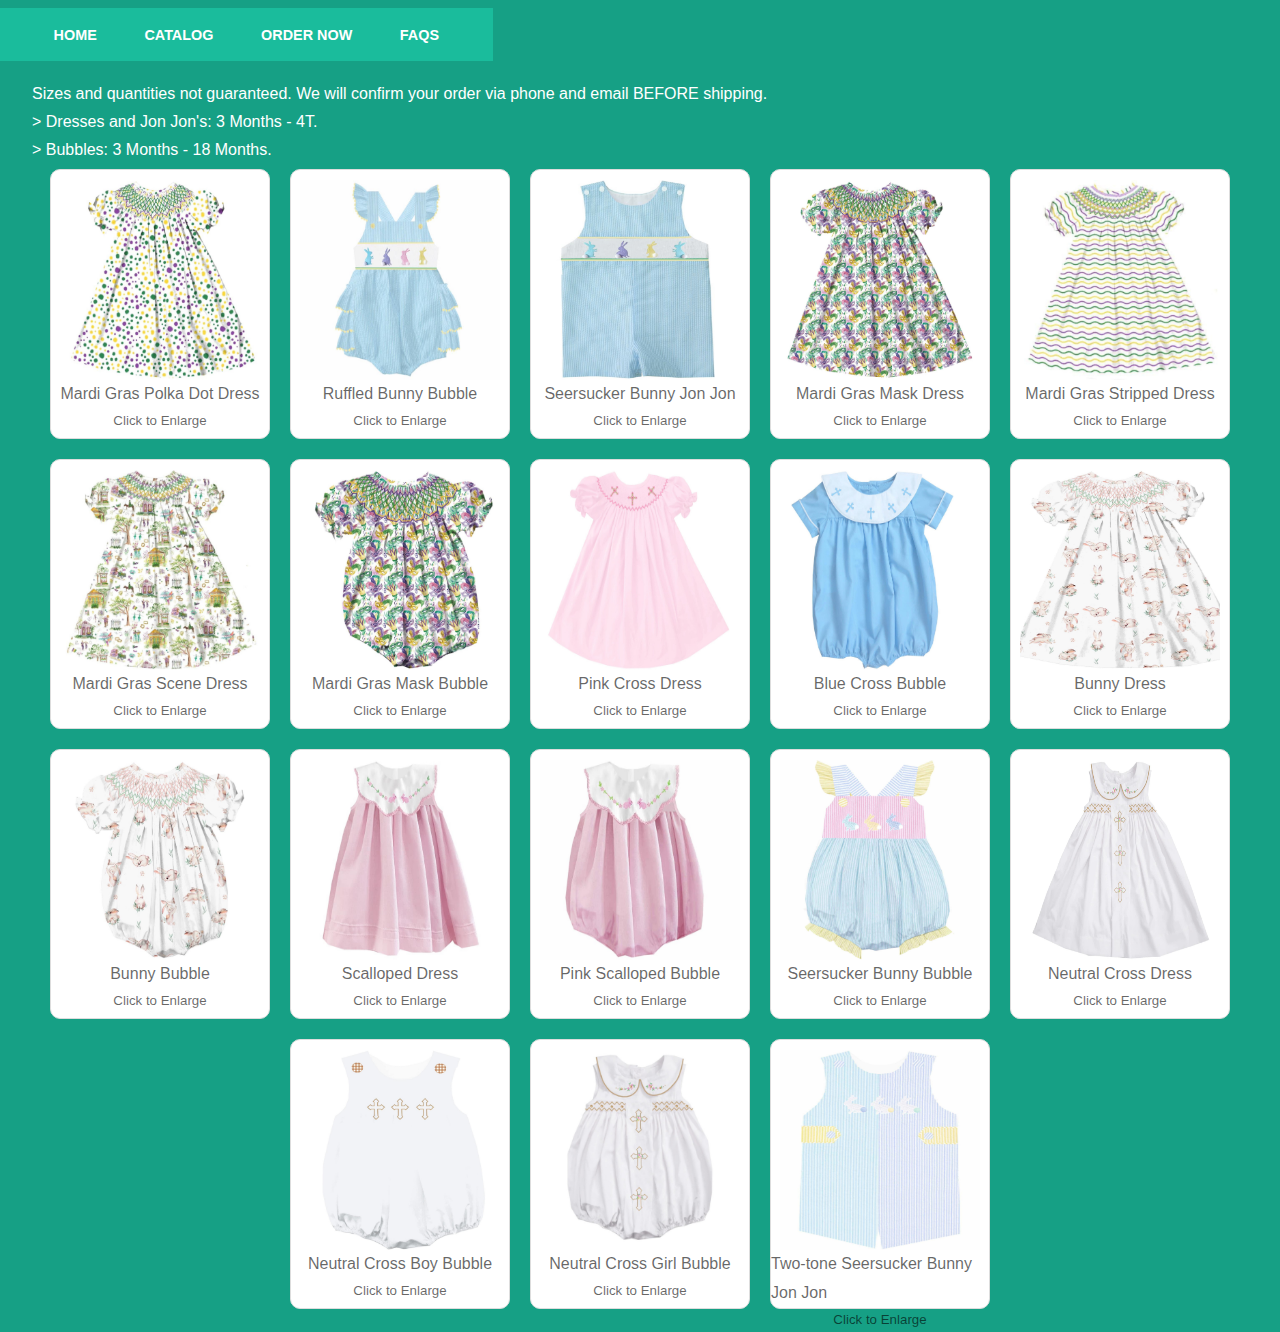
==== commit 952e5486: "click to enlarge" ====
--- a/catalog.html
+++ b/catalog.html
@@ -66,6 +66,7 @@
                         itemDiv.innerHTML = `
                             <img src="images/${sku}.jpg" alt="${sku}" onclick="openModal('images/${sku}.jpg')">
                             <p><b></b> ${productName}</p>
+                            <p style="font-size: smaller;">Click to Enlarge</p>
                         `;
                         
                         gallery.appendChild(itemDiv);
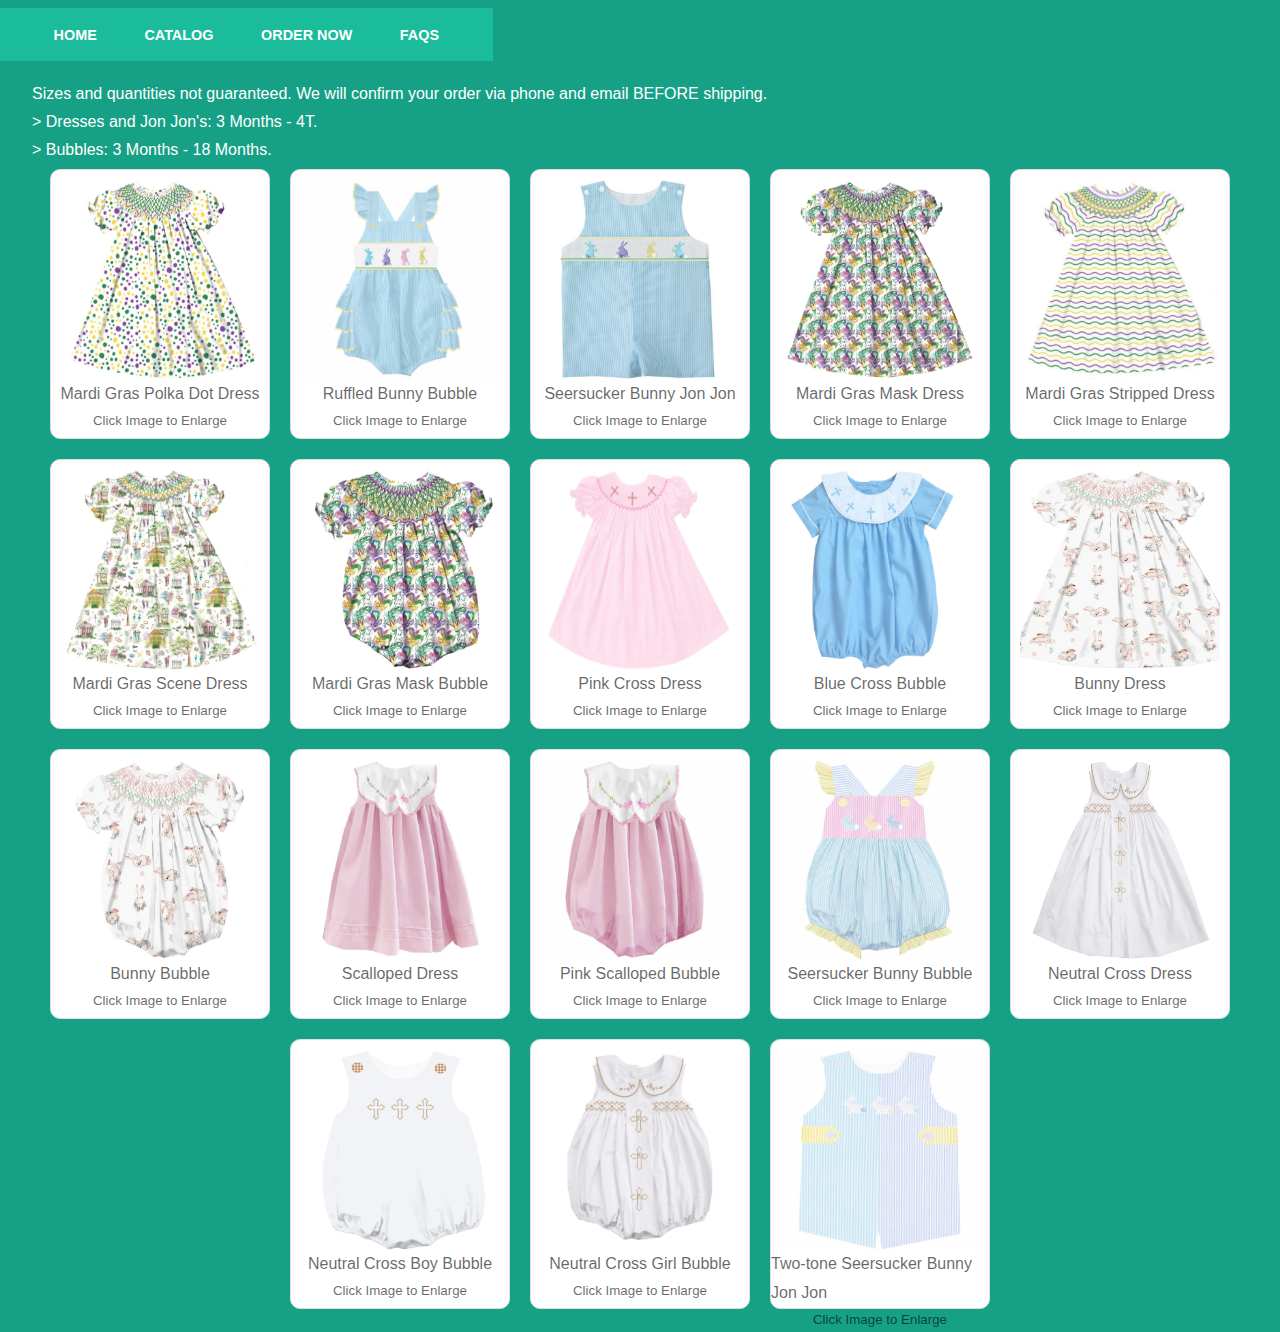
==== commit d138c813: "click image" ====
--- a/catalog.html
+++ b/catalog.html
@@ -66,7 +66,7 @@
                         itemDiv.innerHTML = `
                             <img src="images/${sku}.jpg" alt="${sku}" onclick="openModal('images/${sku}.jpg')">
                             <p><b></b> ${productName}</p>
-                            <p style="font-size: smaller;">Click to Enlarge</p>
+                            <p style="font-size: smaller;">Click Image to Enlarge</p>
                         `;
                         
                         gallery.appendChild(itemDiv);
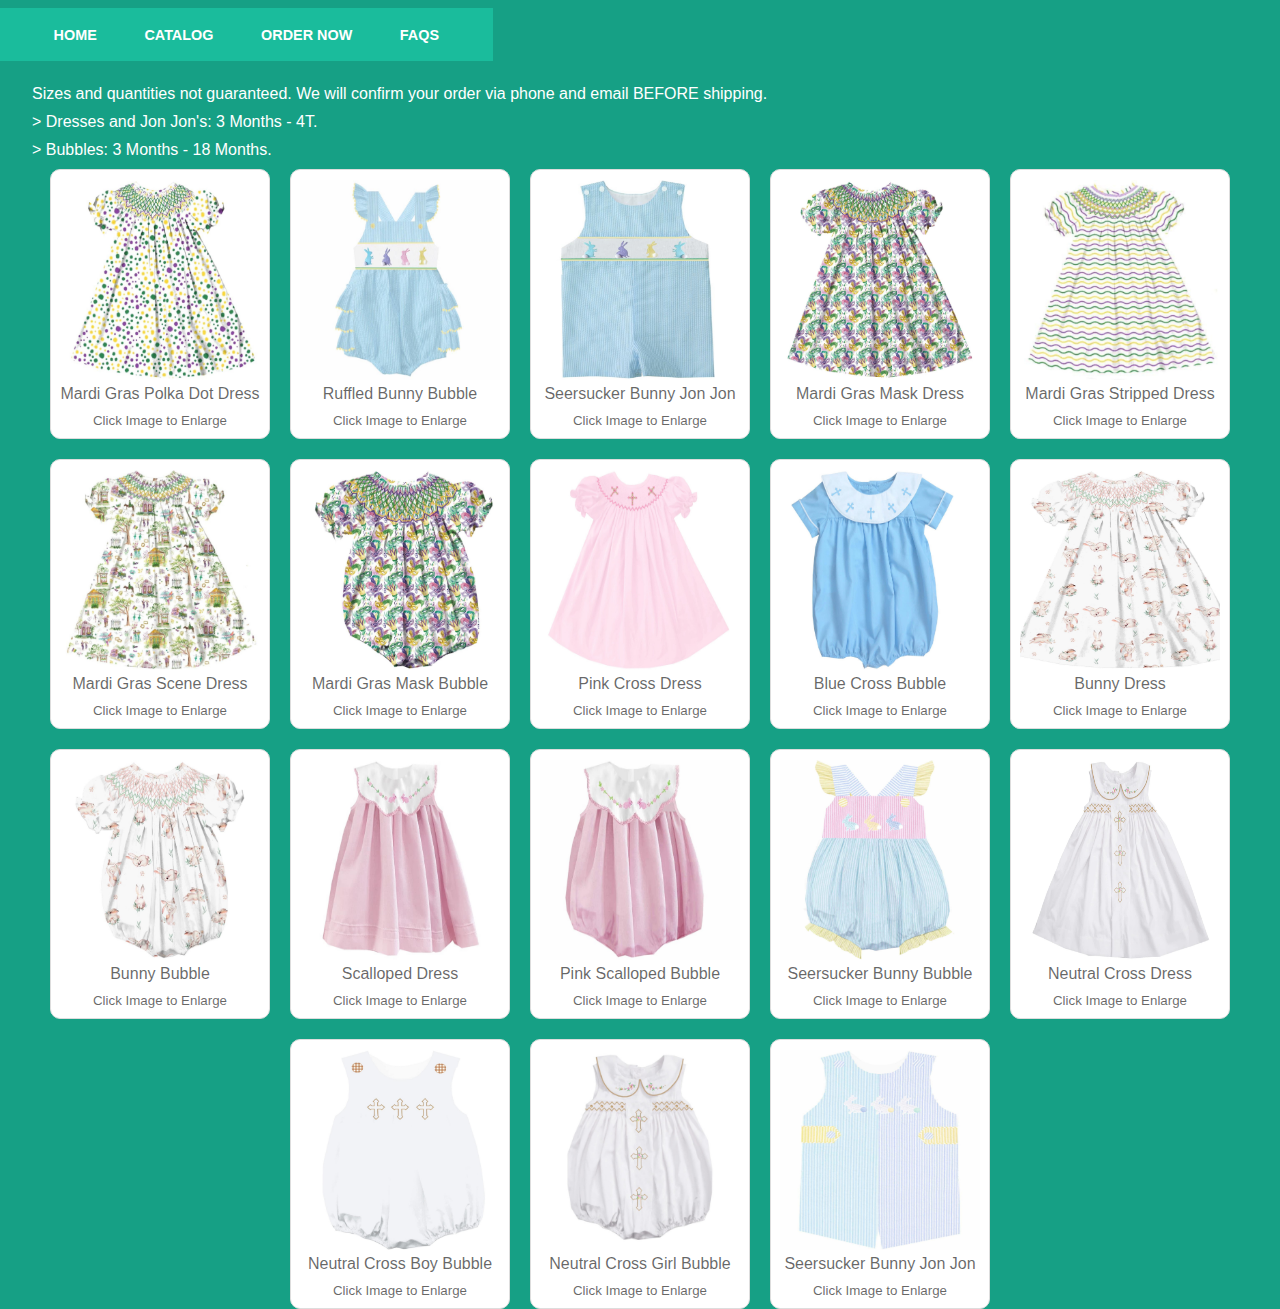
==== commit aa316c68: "modal close button" ====
--- a/catalog.html
+++ b/catalog.html
@@ -31,12 +31,11 @@
     
     <!-- The Modal -->
     <div id="myModal" class="modal">
-        <span class="close" onclick="closeModal()">&times;</span>
         <div class="modal-content" id="modal-content">
+            <span class="close" onclick="closeModal()">&times;</span>
             <img id="modal-img" src="">
         </div>
     </div>
-
     <script>
         function openModal(src) {
             document.getElementById('myModal').style.display = "block";
--- a/default.css
+++ b/default.css
@@ -827,7 +827,8 @@
 
 .modal-content {
     margin: auto;
-    display: block;
+	position: relative;
+	display: block;
     width: 80%;
     max-width: 700px;
     position: absolute;
@@ -840,6 +841,17 @@
     animation-duration: 0.6s;
 }
 
+
+.modal-content .close {
+	position: absolute;
+	top: 10px;
+	right: 10px;
+	color: rgb(102, 102, 102);
+	font-size: 30px;
+	font-weight: bold;
+	cursor: pointer;
+}
+
 @-webkit-keyframes zoom {
     from { -webkit-transform: scale(0); }
     to { -webkit-transform: scale(1); }
